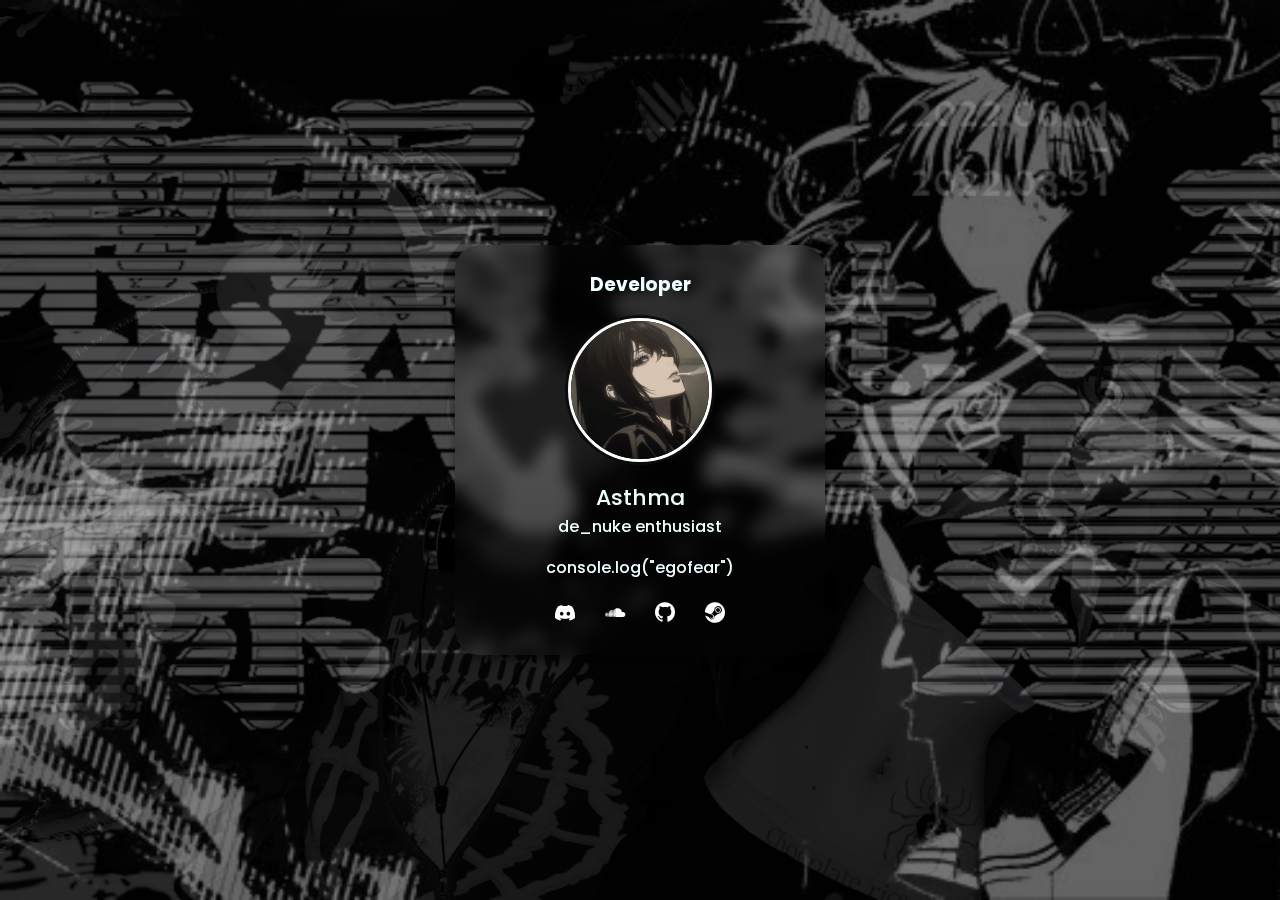
==== asthma/index.html @ 08b18493 "Add Files via Upload" ====
<!DOCTYPE html>
<html lang="en">
<head>
    <meta charset="UTF-8">
    <meta name="viewport" content="width=device-width, initial-scale=1.0">
    <title>asthma</title>
    <link rel="stylesheet" href="styles.css">
    <link rel="stylesheet" href="scrollbar.css">
    <link href='https://unpkg.com/boxicons@2.1.4/css/boxicons.min.css' rel='stylesheet'>
</head>
<body>
    <div class="profile-card" id="profile" onmouseover="showsocial()">
        <div class="title">
            <h3>Developer</h3>
        </div>

        <div class="image">
            <img src="./media/pfp.jpg" alt="" class="profile-img">
        </div>

        <div class="text-data">
            <span class="name">Asthma</span>
            <span class="status">de_nuke enthusiast</span>
            <span class="desc">console.log("egofear")</span>
        </div>

        <div class="media-buttons" id="media">
            <a href="https://discord.gg/Gs2MzqjFaJ" class="links">
                <i class='bx bxl-discord-alt'></i>
            </a>
            <a href="https://soundcloud.com/kurowhy" class="links">
                <i class='bx bxl-soundcloud' ></i>
            </a>
            <a href="https://github.com/svkxx" class="links">
                <i class='bx bxl-github'></i>
            </a>
            <a href="https://steamcommunity.com/id/TiredFeelings/" class="links">
                <i class='bx bxl-steam' ></i>
            </a>
        </div>
    </div>
    <script src="script.js"></script>
</body>
</html>
---- asthma/styles.css ----
@import url('https://fonts.googleapis.com/css2?family=Poppins:ital,wght@0,100;0,200;0,300;0,400;0,500;0,600;0,700;0,800;0,900;1,100;1,200;1,300;1,400;1,500;1,600;1,700;1,800;1,900&display=swap');

* {
    margin: 0;
    padding: 0;
    box-sizing: border-box;
    font-family: Poppins, sans-serif;
}

body {
    height: 100vh;
    display: flex;
    align-items: center;
    justify-content: center;
    background-color: #ffffff;

    background-image: url(./media/bg.png);  
    background-color: black;
    background-size: cover;
    overflow: hidden;
}

.title {
    margin-bottom: 1rem;
    color: azure;
}

.profile-card {
    display: flex;
    flex-direction: column;
    align-items: center;

    max-width: 370px;
    width: 100%;
    backdrop-filter: blur(8.2px);
    -webkit-backdrop-filter: blur(8.2px);
    border-radius: 25px;
    padding: 25px;
    box-shadow: 0 5px 10px rgba(0, 0, 0, 0.5);
}

.image {
    position: relative;
    height: 150px;
    width: 150px;
    border-radius: 50%;
    background-color: rgb(11, 12, 12);
    padding: 3px;
    margin-bottom: 1rem;
}

.image .profile-img {
    height: 100%;
    width: 100%;
    object-fit: cover;
    border-radius: 50%;
    border: 3px solid #fff;
}

.profile-card .text-data {
    display: flex;
    flex-direction: column;
    align-items: center;
}

.text-data .name {
    font-size: 22px;
    font-weight: 500;
    color: azure;
}

.text-data .status {
    text-align: center;
    font-size: 1rem;
    font-weight: 500;
    color: azure;
}

.text-data .desc {
    text-align: center;
    font-size: 1rem;
    font-weight: 500;
    color: azure;
    margin-top: 1rem;
}

.profile-card .media-buttons{
    display: flex;
    align-items: center;
}

.media-buttons .links {
    display: flex;
    align-items: center;
    justify-content: center;
    color: #fff;
    font-size: 1.5rem;
    height: 34px;
    width: 34px;
    margin: 0 8px;
    text-decoration: none;
    margin-top: 1rem;

    transition: transform 0.3s ease-in-out;
}

.media-buttons .links:hover {
    transform: scale(1.25);
}
---- asthma/scrollbar.css ----
/* ===== Scrollbar CSS ===== */
  /* Firefox */
  * {
    scrollbar-width: auto;
    scrollbar-color: #575757 #000000;
  }

  /* Chrome, Edge, and Safari */
  *::-webkit-scrollbar {
    width: 16px;
  }

  *::-webkit-scrollbar-track {
    background: #000000;
  }

  *::-webkit-scrollbar-thumb {
    background-color: #575757;
    border-radius: 10px;
    border: 3px solid #ffffff;
  }
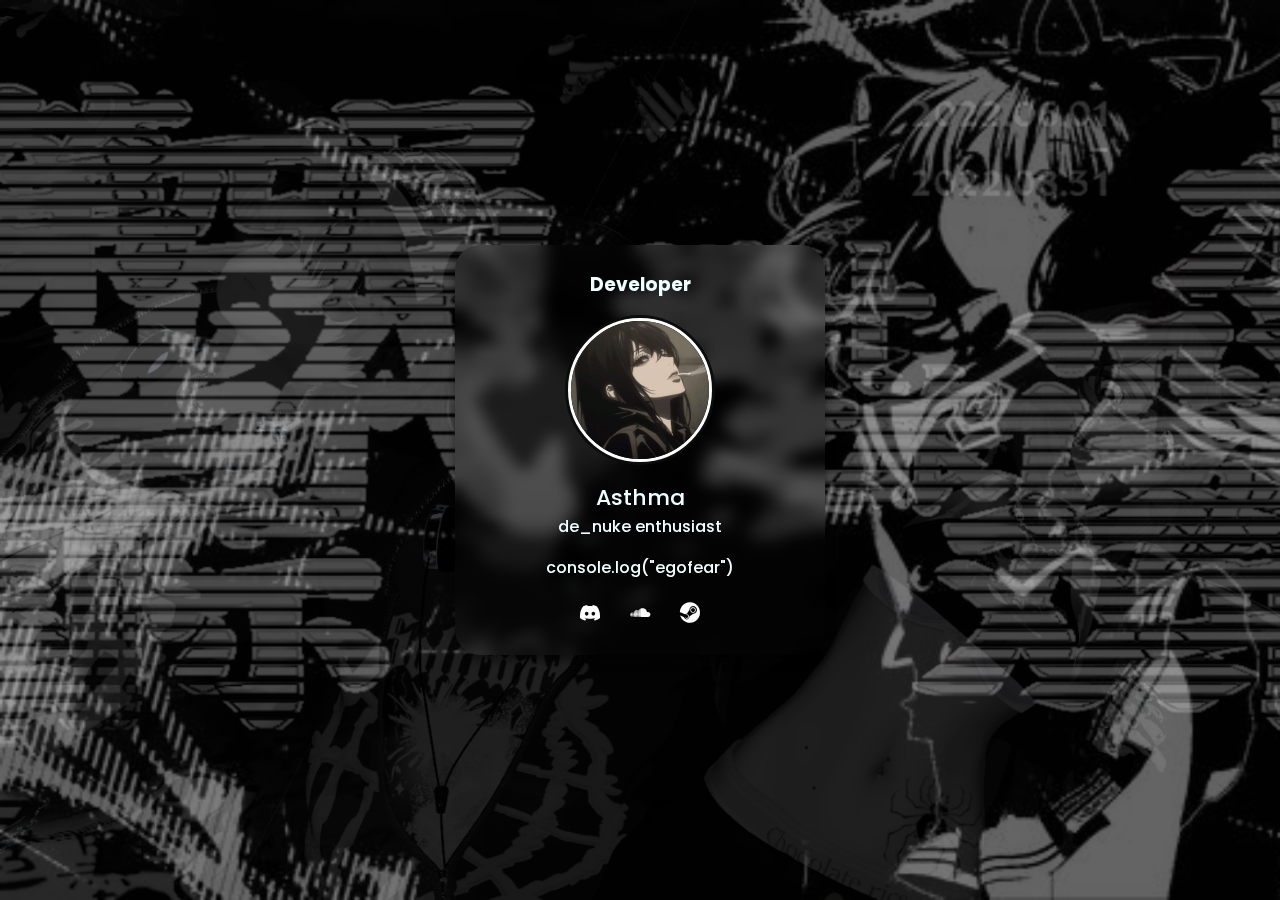
==== commit 6c7c6dcb: "Update index.html" ====
--- a/asthma/index.html
+++ b/asthma/index.html
@@ -31,9 +31,6 @@
             <a href="https://soundcloud.com/kurowhy" class="links">
                 <i class='bx bxl-soundcloud' ></i>
             </a>
-            <a href="https://github.com/svkxx" class="links">
-                <i class='bx bxl-github'></i>
-            </a>
             <a href="https://steamcommunity.com/id/TiredFeelings/" class="links">
                 <i class='bx bxl-steam' ></i>
             </a>
@@ -41,4 +38,4 @@
     </div>
     <script src="script.js"></script>
 </body>
-</html>+</html>
